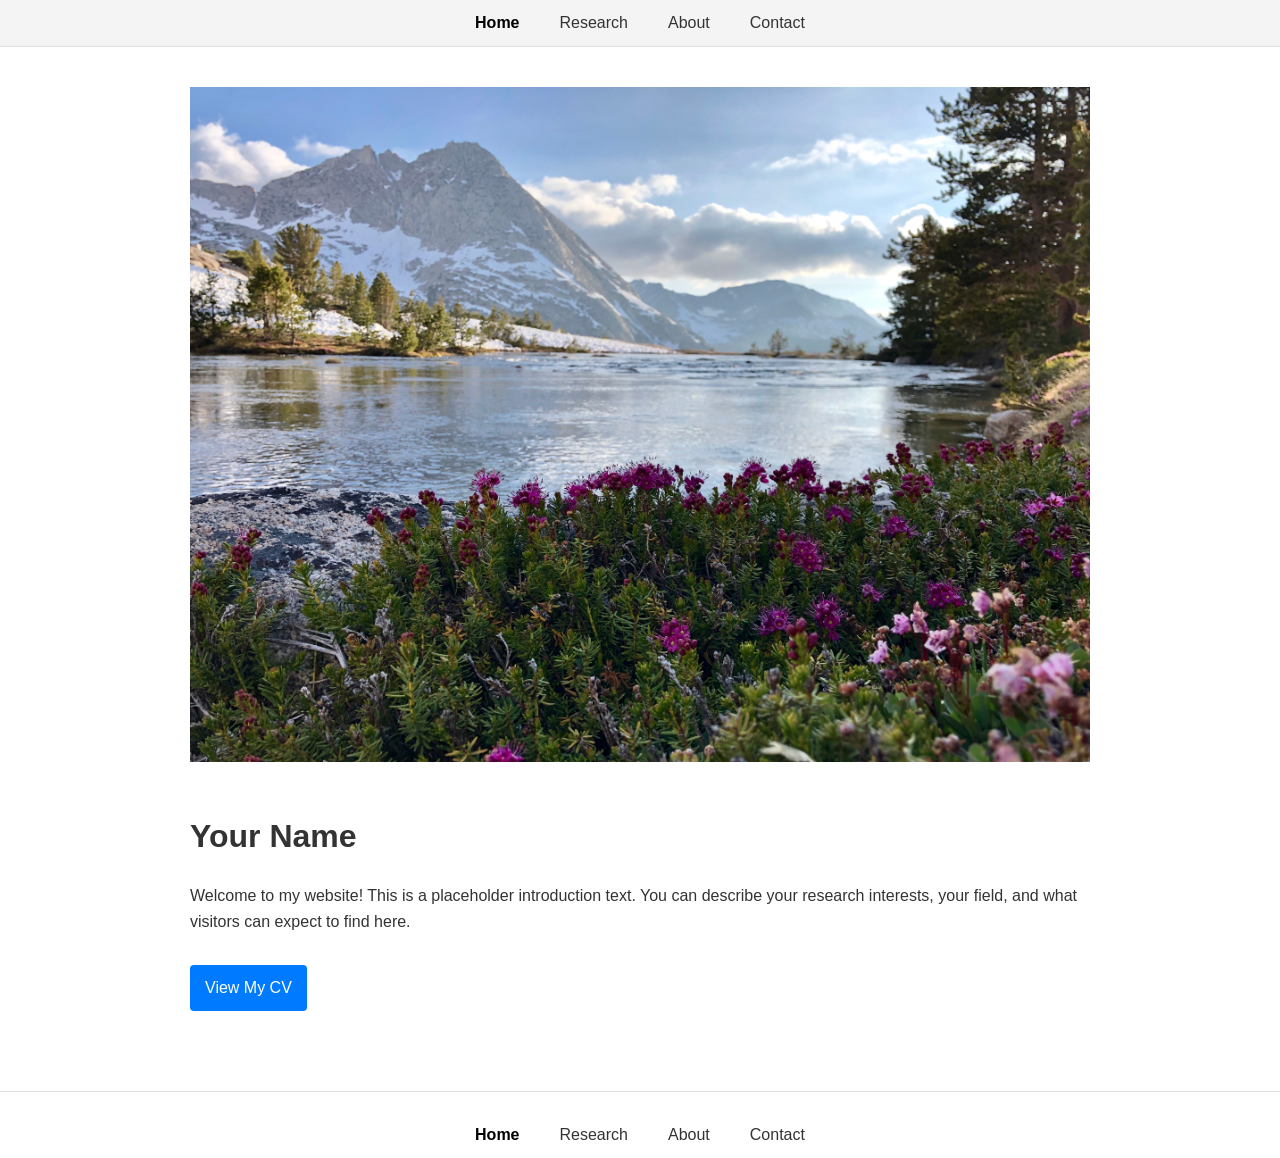
==== index.html @ c8539b5c "Banner and Profile Upload" ====
<!DOCTYPE html>
<html lang="en">
<head>
    <meta charset="UTF-8">
    <meta name="viewport" content="width=device-width, initial-scale=1.0">
    <title>Your Name — Home</title>
    <link rel="stylesheet" href="styles.css">
</head>

<body>
<header>
    <nav class="site-nav">
        <ul>
            <li><a class="active" href="index.html">Home</a></li>
            <li><a href="research.html">Research</a></li>
            <li><a href="about.html">About</a></li>
            <li><a href="contact.html">Contact</a></li>
        </ul>
    </nav>
</header>

<main class="container">
    <img src="images/JMT_Flowers.jpg" alt="Banner Image" class="banner">

    <h1>Your Name</h1>
    <p>
        Welcome to my website!  
        This is a placeholder introduction text.  
        You can describe your research interests, your field,
        and what visitors can expect to find here.
    </p>

    <p><a class="btn" href="pdf/CV.pdf" target="_blank">View My CV</a></p>
</main>

<footer>
    <nav class="site-nav">
        <ul>
            <li><a class="active" href="index.html">Home</a></li>
            <li><a href="research.html">Research</a></li>
            <li><a href="about.html">About</a></li>
            <li><a href="contact.html">Contact</a></li>
        </ul>
    </nav>
</footer>

</body>
</html>
---- styles.css ----
/* =============================
   Global Styling
   ============================= */
body {
    margin: 0;
    font-family: -apple-system, Helvetica, Arial, sans-serif;
    line-height: 1.6;
    background: #ffffff;
    color: #333;
}

.container {
    max-width: 900px;
    margin: 40px auto;
    padding: 0 20px;
}

/* =============================
   Navigation Bar
   ============================= */
.site-nav {
    background: #f4f4f4;
    padding: 10px 0;
    border-bottom: 1px solid #e0e0e0;
}

.site-nav ul {
    list-style: none;
    margin: 0;
    padding: 0;
    display: flex;
    justify-content: center;
}

.site-nav li {
    margin: 0 20px;
}

.site-nav a {
    text-decoration: none;
    color: #333;
    font-weight: 500;
}

.site-nav a.active {
    font-weight: 700;
    color: #000;
}

/* =============================
   Images
   ============================= */
.profile {
    width: 180px;
    border-radius: 50%;
    display: block;
    margin: 20px auto;
}

.banner {
    width: 100%;
    height: auto;
    margin-bottom: 20px;
}

/* =============================
   Buttons
   ============================= */
.btn {
    display: inline-block;
    padding: 10px 15px;
    background: #007bff;
    color: white;
    text-decoration: none;
    border-radius: 4px;
    margin-top: 15px;
}

.btn:hover {
    background: #005fbd;
}

/* =============================
   Footer
   ============================= */
footer {
    margin-top: 80px;
    padding-top: 20px;
    border-top: 1px solid #ddd;
}

footer .site-nav {
    background: none;
    border: none;
}
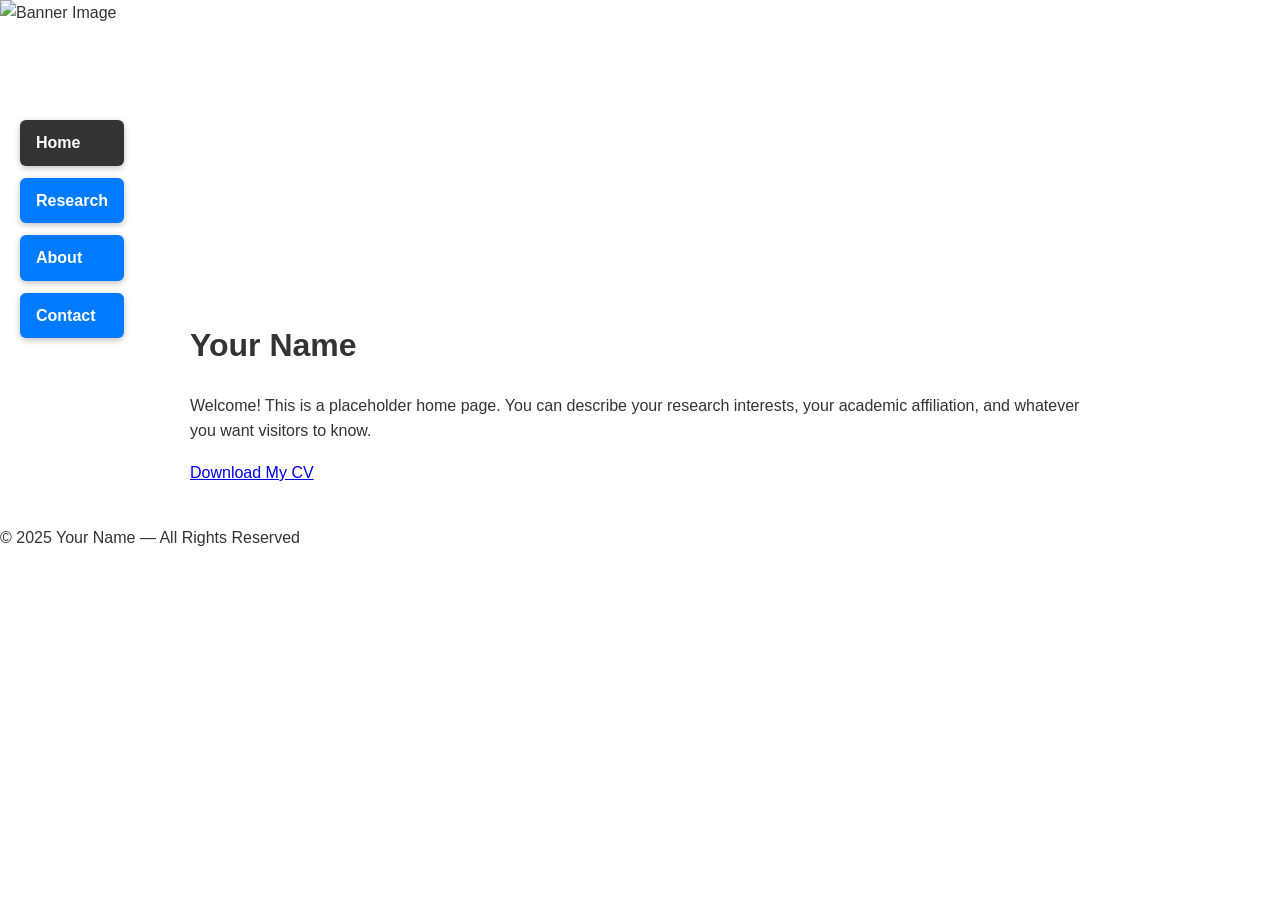
==== commit fee20e8c: "Revise index.html layout and content" ====
--- a/index.html
+++ b/index.html
@@ -8,40 +8,34 @@
 </head>
 
 <body>
-<header>
-    <nav class="site-nav">
-        <ul>
-            <li><a class="active" href="index.html">Home</a></li>
-            <li><a href="research.html">Research</a></li>
-            <li><a href="about.html">About</a></li>
-            <li><a href="contact.html">Contact</a></li>
-        </ul>
-    </nav>
-</header>
+
+<!-- Banner -->
+<div class="banner-wrapper">
+    <img src="images/banner.jpg" class="banner" alt="Banner Image">
+</div>
+
+<!-- Floating Left Navigation -->
+<nav class="side-nav">
+    <a class="active" href="index.html">Home</a>
+    <a href="research.html">Research</a>
+    <a href="about.html">About</a>
+    <a href="contact.html">Contact</a>
+</nav>
 
 <main class="container">
-    <img src="images/JMT_Flowers.jpg" alt="Banner Image" class="banner">
 
     <h1>Your Name</h1>
-    <p>
-        Welcome to my website!  
-        This is a placeholder introduction text.  
-        You can describe your research interests, your field,
-        and what visitors can expect to find here.
-    </p>
 
-    <p><a class="btn" href="pdf/CV.pdf" target="_blank">View My CV</a></p>
+    <p>Welcome!  
+    This is a placeholder home page. You can describe your research interests,
+    your academic affiliation, and whatever you want visitors to know.</p>
+
+    <p><a class="btn" href="pdf/CV.pdf" target="_blank">Download My CV</a></p>
+
 </main>
 
 <footer>
-    <nav class="site-nav">
-        <ul>
-            <li><a class="active" href="index.html">Home</a></li>
-            <li><a href="research.html">Research</a></li>
-            <li><a href="about.html">About</a></li>
-            <li><a href="contact.html">Contact</a></li>
-        </ul>
-    </nav>
+    © 2025 Your Name — All Rights Reserved
 </footer>
 
 </body>
--- a/styles.css
+++ b/styles.css
@@ -1,95 +1,87 @@
-/* =============================
-   Global Styling
-   ============================= */
+/* ============================================
+   GLOBAL STYLES
+   ============================================ */
 body {
     margin: 0;
     font-family: -apple-system, Helvetica, Arial, sans-serif;
     line-height: 1.6;
-    background: #ffffff;
     color: #333;
+    background: #fff;
 }
 
+/* ============================================
+   CONTAINER
+   ============================================ */
 .container {
     max-width: 900px;
     margin: 40px auto;
     padding: 0 20px;
 }
 
-/* =============================
-   Navigation Bar
-   ============================= */
-.site-nav {
-    background: #f4f4f4;
-    padding: 10px 0;
-    border-bottom: 1px solid #e0e0e0;
-}
-
-.site-nav ul {
-    list-style: none;
-    margin: 0;
-    padding: 0;
-    display: flex;
-    justify-content: center;
-}
-
-.site-nav li {
-    margin: 0 20px;
-}
-
-.site-nav a {
-    text-decoration: none;
-    color: #333;
-    font-weight: 500;
-}
-
-.site-nav a.active {
-    font-weight: 700;
-    color: #000;
-}
-
-/* =============================
-   Images
-   ============================= */
-.profile {
-    width: 180px;
-    border-radius: 50%;
-    display: block;
-    margin: 20px auto;
+/* ============================================
+   FULL-WIDTH BANNER (appears on every page)
+   ============================================ */
+.banner-wrapper {
+    width: 100%;
+    height: 280px;
+    overflow: hidden;
 }
 
 .banner {
     width: 100%;
-    height: auto;
-    margin-bottom: 20px;
+    height: 100%;
+    object-fit: cover;
+    display: block;
 }
 
-/* =============================
-   Buttons
-   ============================= */
-.btn {
-    display: inline-block;
-    padding: 10px 15px;
+/* ============================================
+   LEFT FLOATING NAVIGATION BUTTONS
+   ============================================ */
+.side-nav {
+    position: fixed;
+    top: 120px;               /* adjust vertical placement */
+    left: 20px;               /* make it left-side, like you wanted */
+    display: flex;
+    flex-direction: column;
+    gap: 12px;
+    z-index: 999;
+}
+
+.side-nav a {
+    text-decoration: none;
+    padding: 10px 16px;
     background: #007bff;
     color: white;
-    text-decoration: none;
-    border-radius: 4px;
-    margin-top: 15px;
+    border-radius: 6px;
+    font-weight: 600;
+    box-shadow: 0px 2px 6px rgba(0,0,0,0.25);
+    transition: background 0.2s ease;
 }
 
-.btn:hover {
-    background: #005fbd;
+.side-nav a:hover {
+    background: #005fcc;
 }
 
-/* =============================
-   Footer
-   ============================= */
-footer {
-    margin-top: 80px;
-    padding-top: 20px;
-    border-top: 1px solid #ddd;
+.side-nav a.active {
+    background: #333;
 }
 
-footer .site-nav {
-    background: none;
-    border: none;
+/* ============================================
+   PROFILE IMAGE (forced square circle)
+   ============================================ */
+.profile-wrapper {
+    width: 180px;
+    height: 180px;
+    overflow: hidden;
+    border-radius: 50%;
+    margin: 20px auto;
 }
+
+.profile {
+    width: 100%;
+    height: 100%;
+    object-fit: cover;
+}
+
+/* ============================================
+   BUTTON STYLE (
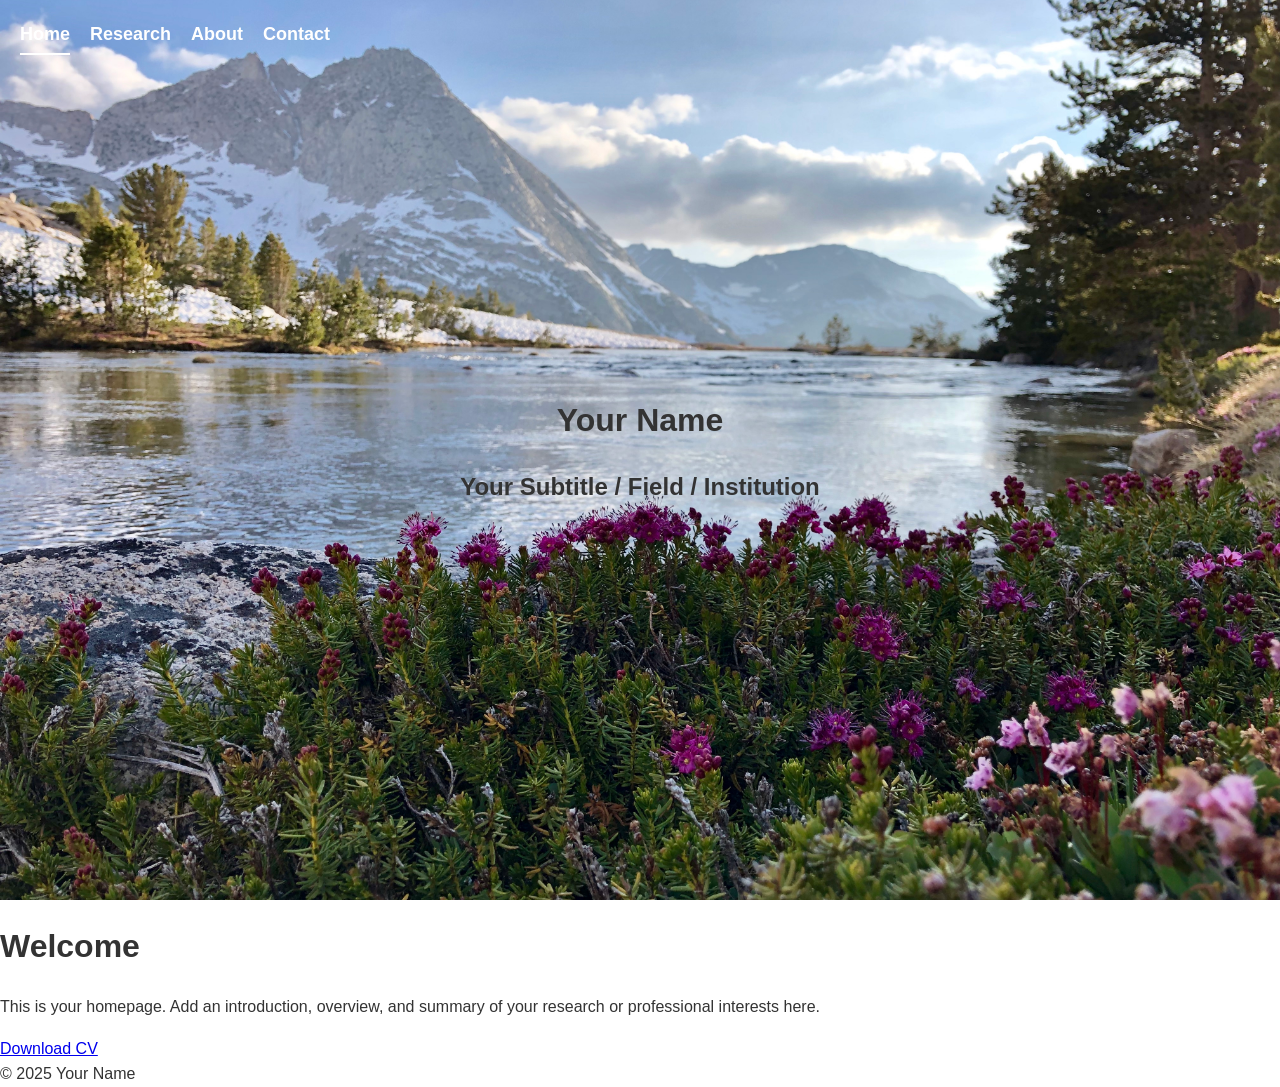
==== commit e8dfca0e: "Refactor HTML structure and update content" ====
--- a/index.html
+++ b/index.html
@@ -9,33 +9,37 @@
 
 <body>
 
-<!-- Banner -->
+<!-- FULLSCREEN BANNER -->
 <div class="banner-wrapper">
-    <img src="images/banner.jpg" class="banner" alt="Banner Image">
+    <img src="images/banner.jpg" class="banner">
+
+    <!-- HORIZONTAL NAV -->
+    <nav class="top-nav">
+        <a class="active" href="index.html">Home</a>
+        <a href="research.html">Research</a>
+        <a href="about.html">About</a>
+        <a href="contact.html">Contact</a>
+    </nav>
+
+    <!-- CENTERED TEXT -->
+    <div class="banner-text">
+        <h1>Your Name</h1>
+        <h2>Your Subtitle / Field / Institution</h2>
+    </div>
 </div>
 
-<!-- Floating Left Navigation -->
-<nav class="side-nav">
-    <a class="active" href="index.html">Home</a>
-    <a href="research.html">Research</a>
-    <a href="about.html">About</a>
-    <a href="contact.html">Contact</a>
-</nav>
+<!-- MAIN CONTENT -->
+<main class="container">
+    <h1>Welcome</h1>
 
-<main class="container">
+    <p>This is your homepage. Add an introduction, overview, and summary of
+    your research or professional interests here.</p>
 
-    <h1>Your Name</h1>
-
-    <p>Welcome!  
-    This is a placeholder home page. You can describe your research interests,
-    your academic affiliation, and whatever you want visitors to know.</p>
-
-    <p><a class="btn" href="pdf/CV.pdf" target="_blank">Download My CV</a></p>
-
+    <a class="btn" href="pdf/CV.pdf" target="_blank">Download CV</a>
 </main>
 
 <footer>
-    © 2025 Your Name — All Rights Reserved
+    © 2025 Your Name
 </footer>
 
 </body>
--- a/styles.css
+++ b/styles.css
@@ -10,78 +10,55 @@
 }
 
 /* ============================================
-   CONTAINER
+   TOP NAVIGATION BAR (HORIZONTAL, TOP-LEFT)
    ============================================ */
-.container {
-    max-width: 900px;
-    margin: 40px auto;
-    padding: 0 20px;
+.top-nav {
+    position: absolute;
+    top: 20px;
+    left: 20px;
+    z-index: 20;
+    display: flex;
+    gap: 20px;
+}
+
+.top-nav a {
+    color: white;
+    font-weight: 600;
+    text-decoration: none;
+    padding-bottom: 4px;
+    border-bottom: 2px solid transparent;
+    transition: 0.2s;
+    font-size: 18px;
+}
+
+.top-nav a:hover,
+.top-nav a.active {
+    border-bottom: 2px solid white;
 }
 
 /* ============================================
-   FULL-WIDTH BANNER (appears on every page)
+   FULLSCREEN BANNER
    ============================================ */
 .banner-wrapper {
     width: 100%;
-    height: 280px;
+    height: 100vh;  /* FULL SCREEN */
     overflow: hidden;
+    position: relative;
 }
 
 .banner {
     width: 100%;
     height: 100%;
     object-fit: cover;
-    display: block;
 }
 
 /* ============================================
-   LEFT FLOATING NAVIGATION BUTTONS
+   CENTERED BANNER TEXT
    ============================================ */
-.side-nav {
-    position: fixed;
-    top: 120px;               /* adjust vertical placement */
-    left: 20px;               /* make it left-side, like you wanted */
-    display: flex;
-    flex-direction: column;
-    gap: 12px;
-    z-index: 999;
-}
-
-.side-nav a {
-    text-decoration: none;
-    padding: 10px 16px;
-    background: #007bff;
-    color: white;
-    border-radius: 6px;
-    font-weight: 600;
-    box-shadow: 0px 2px 6px rgba(0,0,0,0.25);
-    transition: background 0.2s ease;
-}
-
-.side-nav a:hover {
-    background: #005fcc;
-}
-
-.side-nav a.active {
-    background: #333;
-}
-
-/* ============================================
-   PROFILE IMAGE (forced square circle)
-   ============================================ */
-.profile-wrapper {
-    width: 180px;
-    height: 180px;
-    overflow: hidden;
-    border-radius: 50%;
-    margin: 20px auto;
-}
-
-.profile {
-    width: 100%;
-    height: 100%;
-    object-fit: cover;
-}
-
-/* ============================================
-   BUTTON STYLE (
+.banner-text {
+    position: absolute;
+    top: 50%;
+    left: 50%;
+    transform: translate(-50%, -50%);
+    text-align: center;
+    c
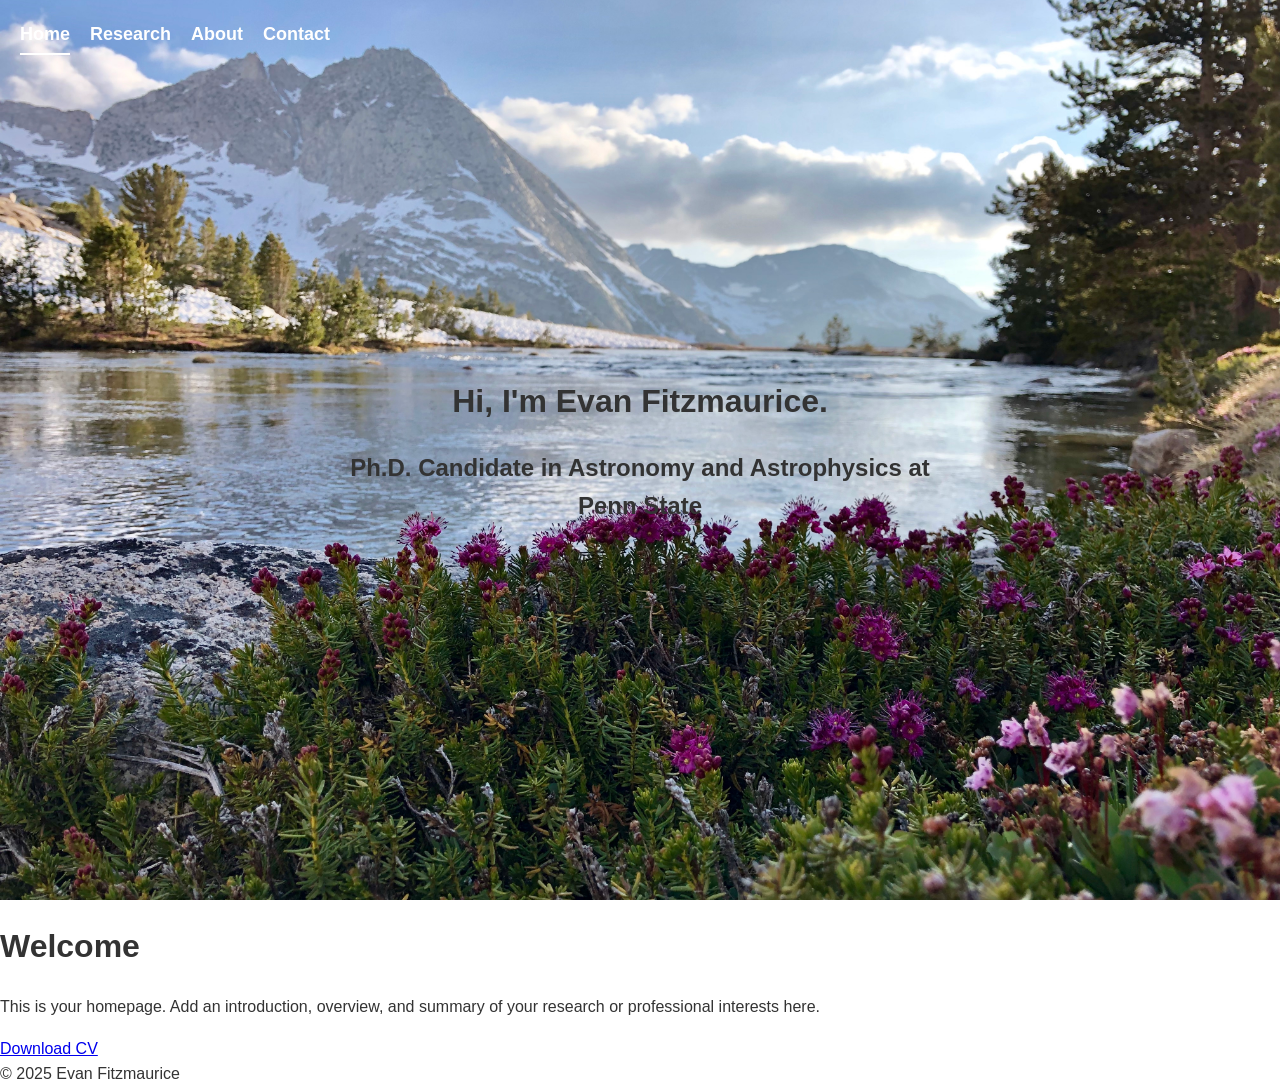
==== commit 668698b3: "Update personal information in index.html" ====
--- a/index.html
+++ b/index.html
@@ -23,8 +23,8 @@
 
     <!-- CENTERED TEXT -->
     <div class="banner-text">
-        <h1>Your Name</h1>
-        <h2>Your Subtitle / Field / Institution</h2>
+        <h1>Hi, I'm Evan Fitzmaurice.</h1>
+        <h2>Ph.D. Candidate in Astronomy and Astrophysics at Penn State</h2>
     </div>
 </div>
 
@@ -39,7 +39,7 @@
 </main>
 
 <footer>
-    © 2025 Your Name
+    © 2025 Evan Fitzmaurice
 </footer>
 
 </body>
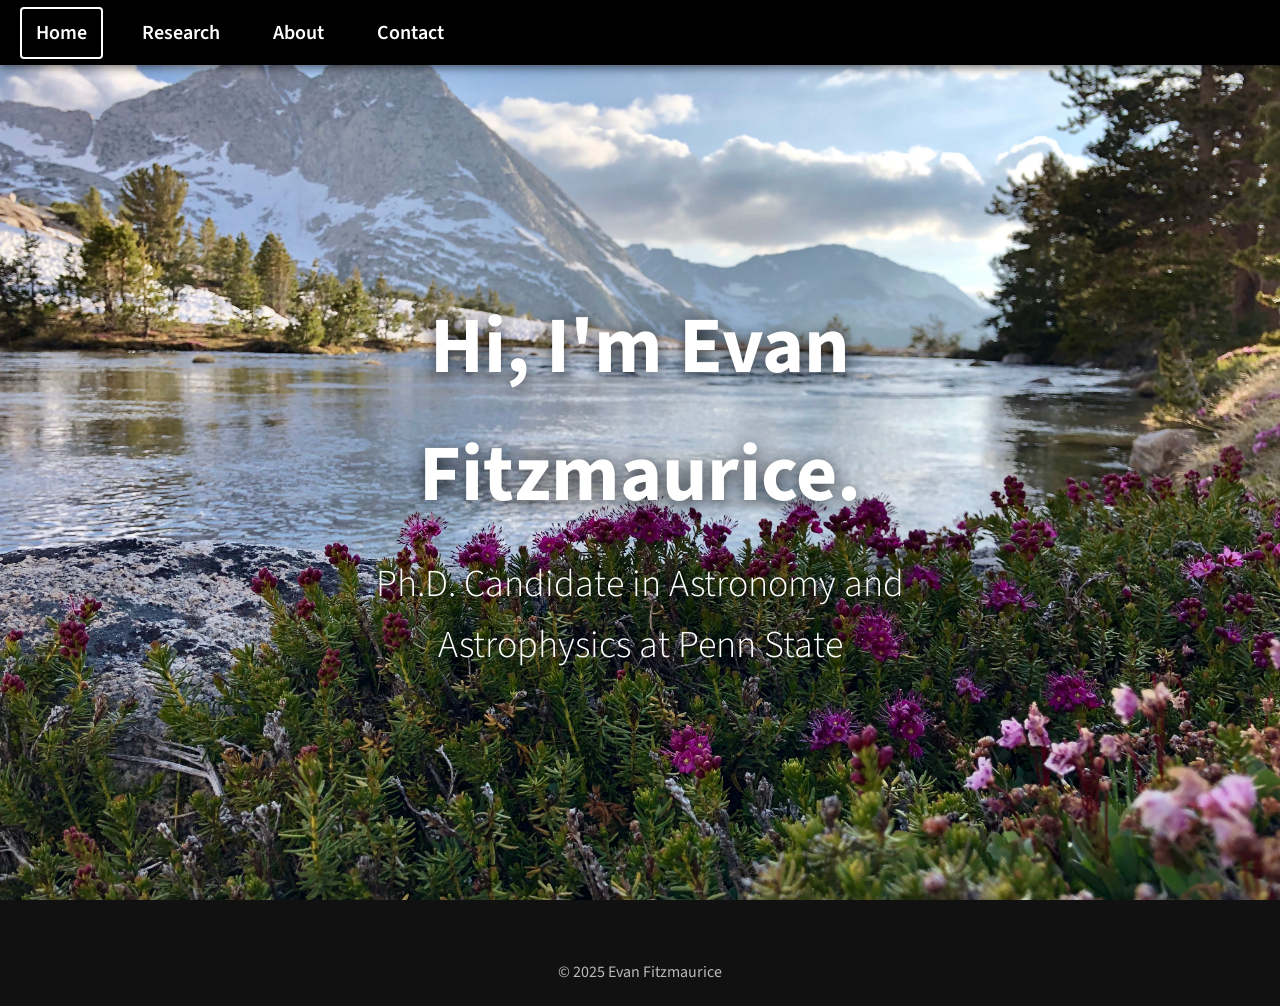
==== commit dae65900: "Replace page files" ====
--- a/index.html
+++ b/index.html
@@ -3,40 +3,29 @@
 <head>
     <meta charset="UTF-8">
     <meta name="viewport" content="width=device-width, initial-scale=1.0">
-    <title>Your Name — Home</title>
+    <title>Evan Fitzmaurice — Home</title>
     <link rel="stylesheet" href="styles.css">
 </head>
 
 <body>
 
+<!-- FIXED NAV BAR -->
+<div class="navbar">
+    <a class="active" href="index.html">Home</a>
+    <a href="research.html">Research</a>
+    <a href="about.html">About</a>
+    <a href="contact.html">Contact</a>
+</div>
+
 <!-- FULLSCREEN BANNER -->
 <div class="banner-wrapper">
     <img src="images/banner.jpg" class="banner">
 
-    <!-- HORIZONTAL NAV -->
-    <nav class="top-nav">
-        <a class="active" href="index.html">Home</a>
-        <a href="research.html">Research</a>
-        <a href="about.html">About</a>
-        <a href="contact.html">Contact</a>
-    </nav>
-
-    <!-- CENTERED TEXT -->
     <div class="banner-text">
         <h1>Hi, I'm Evan Fitzmaurice.</h1>
         <h2>Ph.D. Candidate in Astronomy and Astrophysics at Penn State</h2>
     </div>
 </div>
-
-<!-- MAIN CONTENT -->
-<main class="container">
-    <h1>Welcome</h1>
-
-    <p>This is your homepage. Add an introduction, overview, and summary of
-    your research or professional interests here.</p>
-
-    <a class="btn" href="pdf/CV.pdf" target="_blank">Download CV</a>
-</main>
 
 <footer>
     © 2025 Evan Fitzmaurice
--- a/styles.css
+++ b/styles.css
@@ -1,39 +1,57 @@
+/* ============================================
+   FONT — Adam Miller style (Source Sans Pro)
+   ============================================ */
+@import url('https://fonts.googleapis.com/css2?family=Source+Sans+Pro:wght@300;400;600;700&display=swap');
+
 /* ============================================
    GLOBAL STYLES
    ============================================ */
 body {
     margin: 0;
-    font-family: -apple-system, Helvetica, Arial, sans-serif;
+    font-family: 'Source Sans Pro', sans-serif;
     line-height: 1.6;
-    color: #333;
-    background: #fff;
+    color: white;
+    background: #111; /* black background for full site */
+}
+
+a {
+    color: white;
 }
 
 /* ============================================
-   TOP NAVIGATION BAR (HORIZONTAL, TOP-LEFT)
+   FIXED BLACK NAVIGATION BAR
    ============================================ */
-.top-nav {
-    position: absolute;
-    top: 20px;
-    left: 20px;
-    z-index: 20;
+.navbar {
+    position: fixed;
+    top: 0;
+    left: 0;
+    width: 100%;
+    height: 65px;
+    background: black;
     display: flex;
-    gap: 20px;
+    align-items: center;
+    padding-left: 20px;
+    z-index: 1000;
+    box-shadow: 0 2px 10px rgba(0,0,0,0.6);
 }
 
-.top-nav a {
+.navbar a {
     color: white;
+    text-decoration: none;
+    font-size: 20px; /* Bigger for visibility */
+    margin-right: 25px;
+    padding: 8px 14px;
+    border-radius: 4px;
     font-weight: 600;
-    text-decoration: none;
-    padding-bottom: 4px;
-    border-bottom: 2px solid transparent;
     transition: 0.2s;
-    font-size: 18px;
 }
 
-.top-nav a:hover,
-.top-nav a.active {
-    border-bottom: 2px solid white;
+.navbar a:hover {
+    background: #333;
+}
+
+.navbar a.active {
+    border: 2px solid white;  /* Highlight active page */
 }
 
 /* ============================================
@@ -41,7 +59,7 @@
    ============================================ */
 .banner-wrapper {
     width: 100%;
-    height: 100vh;  /* FULL SCREEN */
+    height: 100vh;
     overflow: hidden;
     position: relative;
 }
@@ -53,12 +71,83 @@
 }
 
 /* ============================================
-   CENTERED BANNER TEXT
+   CENTERED BANNER TEXT — 25% larger
    ============================================ */
 .banner-text {
     position: absolute;
-    top: 50%;
+    top: 55%;
     left: 50%;
     transform: translate(-50%, -50%);
     text-align: center;
-    c
+    color: white;
+    z-index: 10;
+    text-shadow: 0px 4px 18px rgba(0,0,0,0.8);
+}
+
+.banner-text h1 {
+    font-size: 80px;   /* +25% */
+    font-weight: 700;
+    margin: 0;
+}
+
+.banner-text h2 {
+    font-size: 38px;   /* +25% */
+    font-weight: 300;
+    margin-top: 15px;
+}
+
+/* ============================================
+   MAIN CONTENT (black background)
+   ============================================ */
+.container {
+    max-width: 900px;
+    margin: 80px auto;
+    padding: 50px 30px;
+    background: #000;  /* black box */
+    border-radius: 8px;
+    text-align: center;  /* center text */
+}
+
+/* ============================================
+   PROFILE PICTURE — smaller, rectangular
+   ============================================ */
+.profile-wrapper {
+    width: 260px;
+    height: 180px;
+    overflow: hidden;
+    margin: 20px auto;
+    border-radius: 6px;
+    transform: translateX(-80px); /* left offset like Adam Miller */
+}
+
+.profile {
+    width: 100%;
+    height: 100%;
+    object-fit: cover;
+}
+
+/* ============================================
+   BUTTONS
+   ============================================ */
+.btn {
+    display: inline-block;
+    padding: 10px 20px;
+    background: #007bff;
+    color: white;
+    text-decoration: none;
+    border-radius: 6px;
+    margin-top: 15px;
+}
+
+.btn:hover {
+    background: #005fcc;
+}
+
+/* ============================================
+   FOOTER
+   ============================================ */
+footer {
+    text-align: center;
+    margin: 60px 0 20px;
+    color: #bbb;
+}
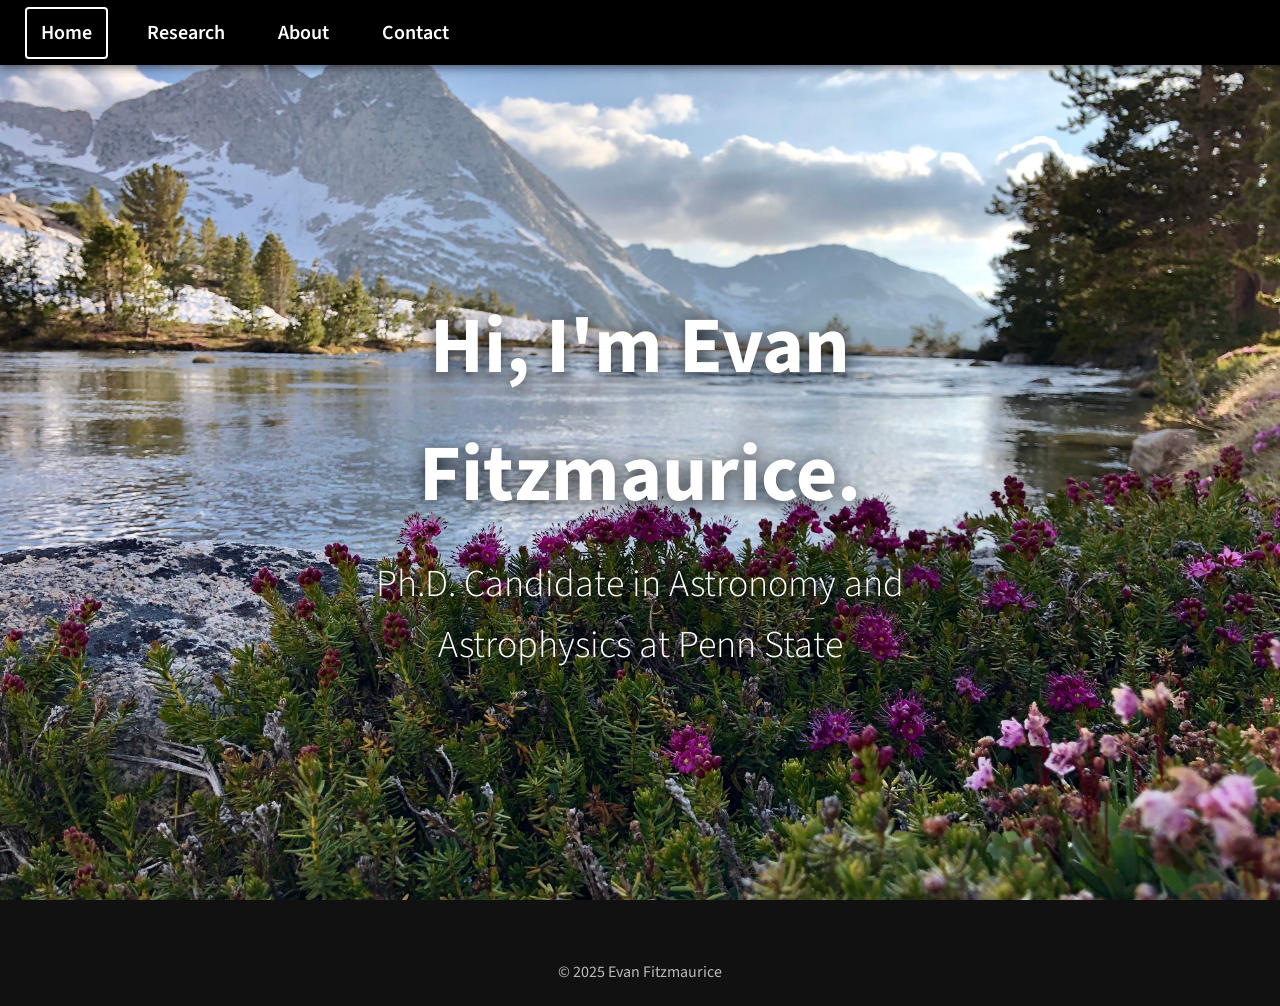
==== commit 3120882b: "Remove comments for navbar and banner sections" ====
--- a/index.html
+++ b/index.html
@@ -9,7 +9,6 @@
 
 <body>
 
-<!-- FIXED NAV BAR -->
 <div class="navbar">
     <a class="active" href="index.html">Home</a>
     <a href="research.html">Research</a>
@@ -17,7 +16,6 @@
     <a href="contact.html">Contact</a>
 </div>
 
-<!-- FULLSCREEN BANNER -->
 <div class="banner-wrapper">
     <img src="images/banner.jpg" class="banner">
 
--- a/styles.css
+++ b/styles.css
@@ -1,5 +1,5 @@
 /* ============================================
-   FONT — Adam Miller style (Source Sans Pro)
+   FONT — style (Source Sans Pro)
    ============================================ */
 @import url('https://fonts.googleapis.com/css2?family=Source+Sans+Pro:wght@300;400;600;700&display=swap');
 
@@ -11,7 +11,7 @@
     font-family: 'Source Sans Pro', sans-serif;
     line-height: 1.6;
     color: white;
-    background: #111; /* black background for full site */
+    background: #111; /* full black background */
 }
 
 a {
@@ -19,18 +19,18 @@
 }
 
 /* ============================================
-   FIXED BLACK NAVIGATION BAR
+   FIXED FULL-WIDTH BLACK NAVIGATION BAR
    ============================================ */
 .navbar {
     position: fixed;
     top: 0;
     left: 0;
+    height: 65px;
     width: 100%;
-    height: 65px;
     background: black;
     display: flex;
     align-items: center;
-    padding-left: 20px;
+    padding-left: 25px;
     z-index: 1000;
     box-shadow: 0 2px 10px rgba(0,0,0,0.6);
 }
@@ -38,12 +38,11 @@
 .navbar a {
     color: white;
     text-decoration: none;
-    font-size: 20px; /* Bigger for visibility */
     margin-right: 25px;
+    font-size: 20px;
+    font-weight: 600;
     padding: 8px 14px;
     border-radius: 4px;
-    font-weight: 600;
-    transition: 0.2s;
 }
 
 .navbar a:hover {
@@ -51,15 +50,15 @@
 }
 
 .navbar a.active {
-    border: 2px solid white;  /* Highlight active page */
+    border: 2px solid white;
 }
 
 /* ============================================
    FULLSCREEN BANNER
    ============================================ */
 .banner-wrapper {
+    height: 100vh;
     width: 100%;
-    height: 100vh;
     overflow: hidden;
     position: relative;
 }
@@ -80,36 +79,36 @@
     transform: translate(-50%, -50%);
     text-align: center;
     color: white;
-    z-index: 10;
-    text-shadow: 0px 4px 18px rgba(0,0,0,0.8);
+    text-shadow: 0 4px 18px rgba(0,0,0,0.8);
 }
 
 .banner-text h1 {
-    font-size: 80px;   /* +25% */
+    font-size: 80px;
+    margin: 0;
     font-weight: 700;
-    margin: 0;
 }
 
 .banner-text h2 {
-    font-size: 38px;   /* +25% */
+    font-size: 38px;
+    margin-top: 15px;
     font-weight: 300;
-    margin-top: 15px;
 }
 
 /* ============================================
-   MAIN CONTENT (black background)
+   MAIN CONTENT — centered + black box
    ============================================ */
 .container {
     max-width: 900px;
-    margin: 80px auto;
-    padding: 50px 30px;
-    background: #000;  /* black box */
+    margin: 60px auto;
+    padding: 40px 30px;
+    background: #000;
+    text-align: center;
     border-radius: 8px;
-    text-align: center;  /* center text */
+    margin-top: 120px; /* leaves space under fixed nav */
 }
 
 /* ============================================
-   PROFILE PICTURE — smaller, rectangular
+   PROFILE IMAGE — smaller, offset to left
    ============================================ */
 .profile-wrapper {
     width: 260px;
@@ -117,7 +116,7 @@
     overflow: hidden;
     margin: 20px auto;
     border-radius: 6px;
-    transform: translateX(-80px); /* left offset like Adam Miller */
+    transform: translateX(-80px);
 }
 
 .profile {
@@ -133,8 +132,8 @@
     display: inline-block;
     padding: 10px 20px;
     background: #007bff;
+    text-decoration: none;
     color: white;
-    text-decoration: none;
     border-radius: 6px;
     margin-top: 15px;
 }
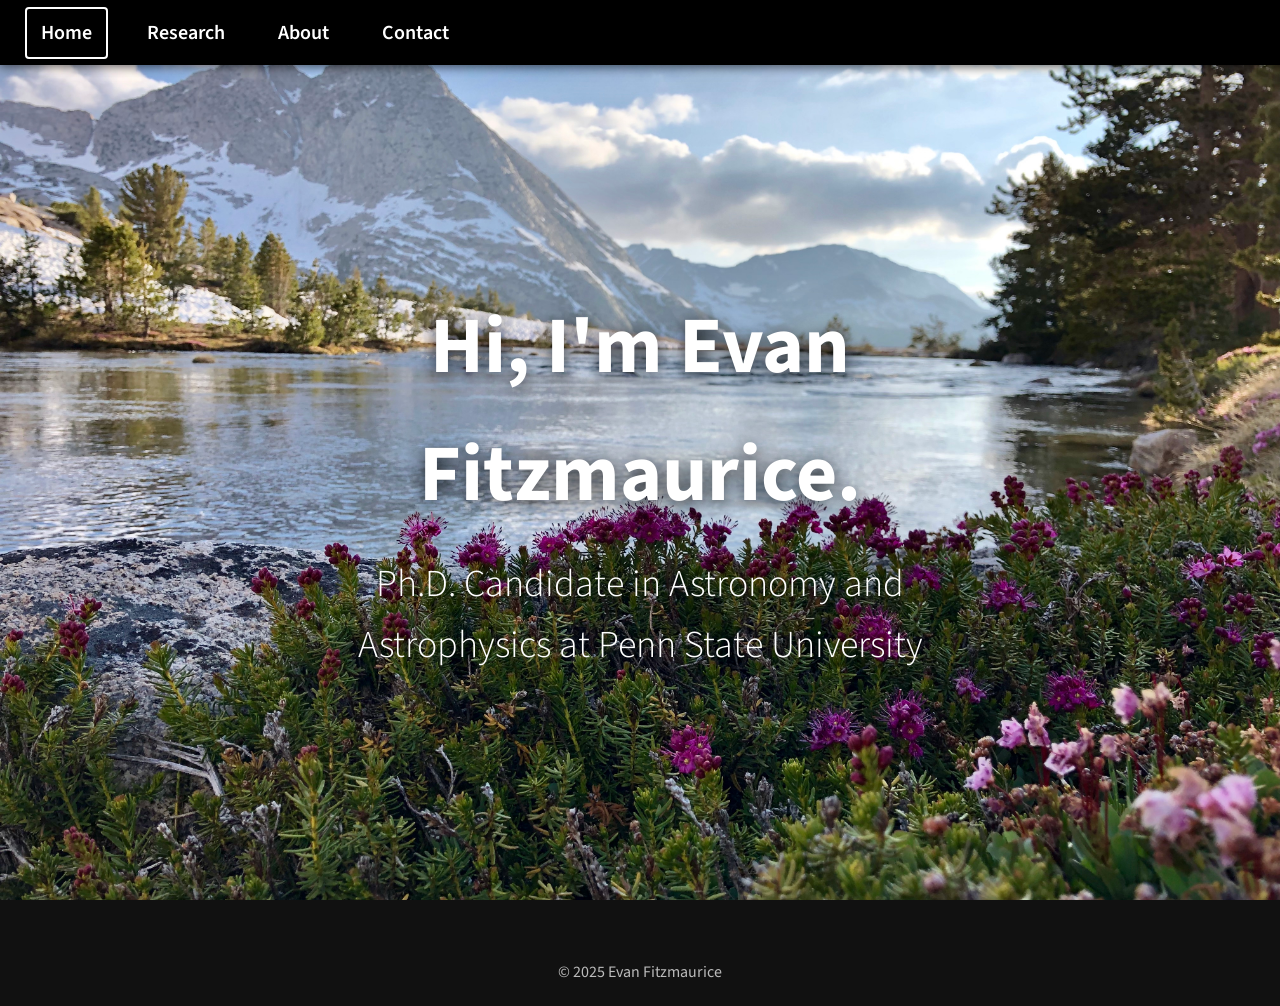
==== commit 82f38297: "Update university name in banner text" ====
--- a/index.html
+++ b/index.html
@@ -21,7 +21,7 @@
 
     <div class="banner-text">
         <h1>Hi, I'm Evan Fitzmaurice.</h1>
-        <h2>Ph.D. Candidate in Astronomy and Astrophysics at Penn State</h2>
+        <h2>Ph.D. Candidate in Astronomy and Astrophysics at Penn State University</h2>
     </div>
 </div>
 
--- a/styles.css
+++ b/styles.css
@@ -105,6 +105,7 @@
     text-align: center;
     border-radius: 8px;
     margin-top: 120px; /* leaves space under fixed nav */
+    font-size: 22px;
 }
 
 /* ============================================
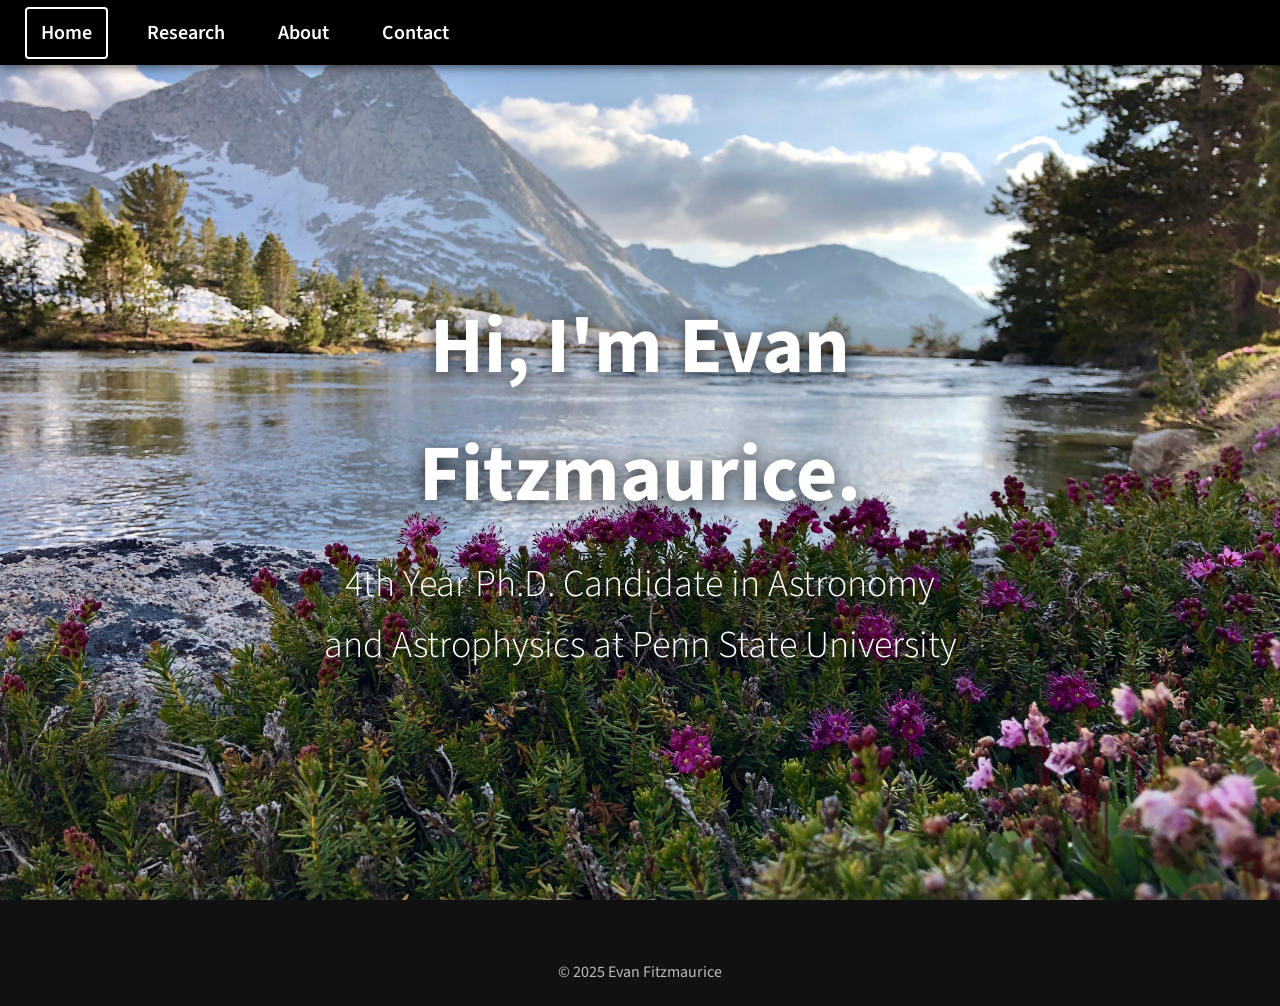
==== commit 35b5a583: "Update Ph.D. candidate year in index.html" ====
--- a/index.html
+++ b/index.html
@@ -21,7 +21,7 @@
 
     <div class="banner-text">
         <h1>Hi, I'm Evan Fitzmaurice.</h1>
-        <h2>Ph.D. Candidate in Astronomy and Astrophysics at Penn State University</h2>
+        <h2>4th Year Ph.D. Candidate in Astronomy and Astrophysics at Penn State University</h2>
     </div>
 </div>
 
